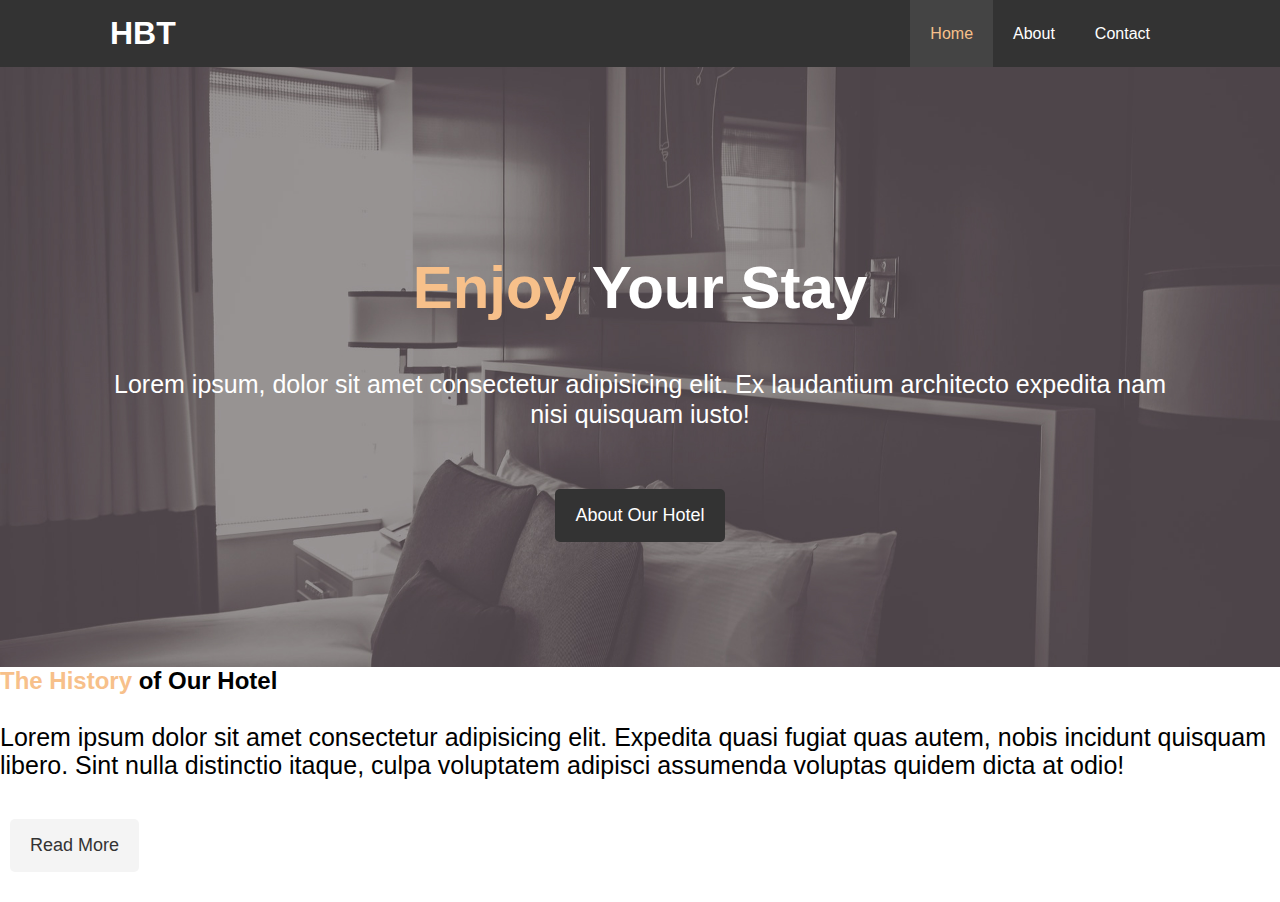
==== index.html @ af39982e "Add files via upload" ====
<!DOCTYPE html>
<html lang="en">

<head>
    <meta charset="UTF-8">
    <meta http-equiv="X-UA-Compatible" content="IE=edge">
    <meta name="viewport" content="width=device-width, initial-scale=1.0">
    <link rel="stylesheet" href="/css/style.css">
    <title>Hotel</title>
</head>

<body>
    <header>
        <nav id="navbar">
            <div class="container">
                <h1 class="logo"><a href="index.html">HBT</a></h1>
                <ul>
                    <li><a class="current" href="index.html">Home</a></li>
                    <li><a href="about.html">About</a></li>
                    <li><a href="contact.html">Contact</a></li>
                </ul>
            </div>
        </nav>
        <!-- showcase area -->
        <div id="showcase">
            <div class="container">
                <div class="showcase-content">
                    <h1><span class="text-primary">Enjoy</span> Your Stay</h1>
                    <p class="lead">Lorem ipsum, dolor sit amet consectetur adipisicing elit. Ex laudantium architecto
                        expedita nam
                        nisi quisquam iusto!</p>
                    <a class="btn" href="about.html">About Our Hotel</a>
                </div>
            </div>
        </div>
    </header>

    <!-- info area -->

    <section id="home-info" class="bg-dark">
        <div class="info-img"></div>
        <div class="info-content">
            <h2><span class="text-primary">The History</span> of Our Hotel</h2>
            <p class="lead">Lorem ipsum dolor sit amet consectetur adipisicing elit. Expedita quasi fugiat quas autem,
                nobis incidunt quisquam libero. Sint nulla distinctio itaque, culpa voluptatem adipisci assumenda
                voluptas quidem dicta at odio!</p>
                <a class="btn btn-light" href="about.html">Read More</a>
        </div>
    </section>

</body>

</html>
---- css/style.css ----
* {
    margin: 0;
    padding: 0;
    box-sizing: border-box;
}

/* :root {
    color: #f7c08a;
} */

.container {
    margin: auto;
    max-width: 1100px;
    overflow: auto;
    padding: 0 20px;
}

.text-primary {
    color: #f7c08a;
}

.lead {
    font-size: 25px;
}

.btn {
    display: inline-block;
    font-size: 18px;
    color: white;
    background: #333;
    padding: 13px 20px;
    margin: 30px 10px;
    border-radius: 5px;
    cursor: pointer;
}

.btn-light {
    display: inline-block;
    font-size: 18px;
    color: #333;
    background: #f4f4f4;
    padding: 13px 20px;
    margin: 30px 10px;
    border-radius: 5px;
    cursor: pointer;
}

.btn:hover {
    background: #f7c08a;
    color: #333;
}

body {
    font-family: 'Segoe UI', Tahoma, Geneva, Verdana, sans-serif;
    line-height: 1.7em;
}

a {
    color: #333;
    text-decoration: none;
}

h1, h2, h3 {
    padding-bottom: 20px;
}

p {
    margin: 10px 0;
}

#navbar {
    background-color: #333;
    color: #fff;
    overflow: auto;
}

#navbar a {
    color: white;
}

#navbar h1 {
    float: left;
    padding-top: 20px
}

#navbar ul {
    float: right;
    list-style: none;
}

#navbar li {
    float: left;
}

#navbar li a {
    display: block; 
    padding: 20px;
    text-align: center;
}

#navbar li a:hover,
#navbar li a.current {
    cursor: pointer;
    background: #444;
    color: #f7c08a;
}

/* showcase */

#showcase {
    background: url('/img/image_resources/image_resources/showcase.jpg') no-repeat center center/cover;
    height: 600px;
}

.showcase-content {
    color: #fff;
    text-align: center;
    padding-top: 170px;
} 

.showcase-content h1 {
    font-size: 60px;
    line-height: 1.7em;
}

.showcase-content p {
    padding-bottom: 20px;
    line-height: 1.2em;
}

.info-img {
    background: url(/img/image_resources/image_resources/photo-1.jpg);
}
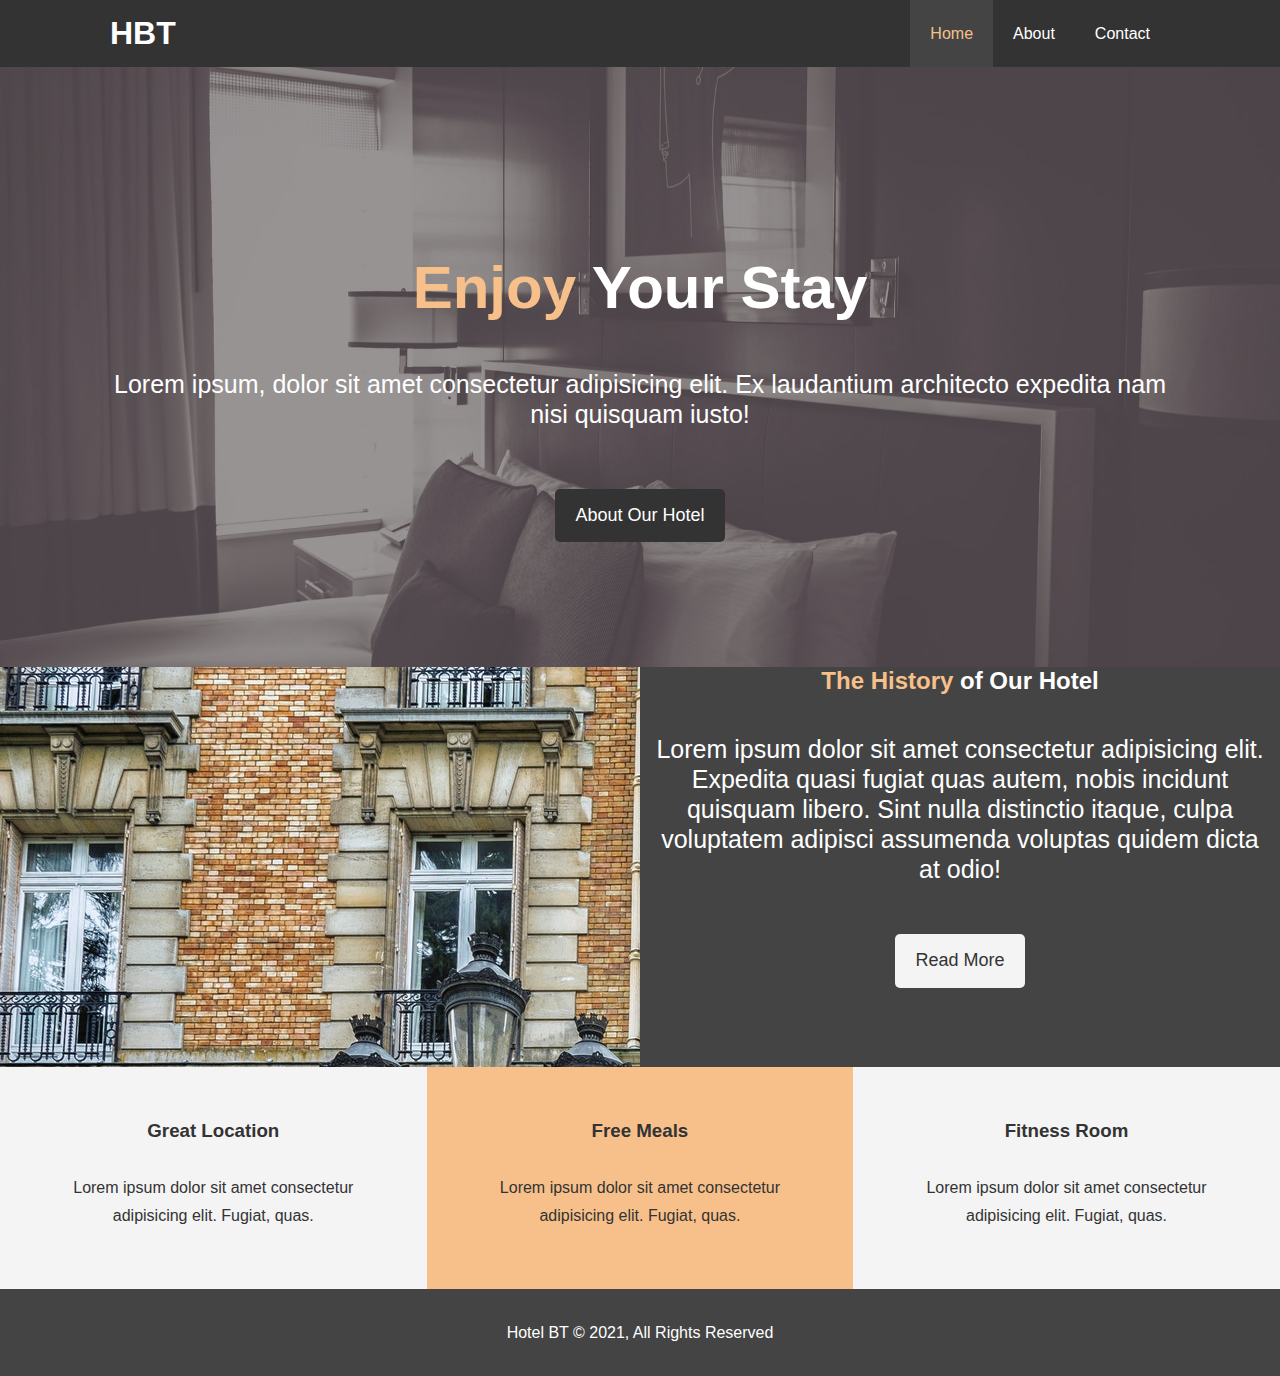
==== commit 9f2fa1dc: "Add files via upload" ====
--- a/index.html
+++ b/index.html
@@ -5,6 +5,8 @@
     <meta charset="UTF-8">
     <meta http-equiv="X-UA-Compatible" content="IE=edge">
     <meta name="viewport" content="width=device-width, initial-scale=1.0">
+    <link rel="stylesheet" href="https://use.fontawesome.com/releases/v5.6.1/css/all.css"
+        integrity="sha384-gfdkjb5BdAXd+lj+gudLWI+BXq4IuLW5IT+brZEZsLFm++aCMlF1V92rMkPaX4PP" crossorigin="anonymous">
     <link rel="stylesheet" href="/css/style.css">
     <title>Hotel</title>
 </head>
@@ -44,9 +46,34 @@
             <p class="lead">Lorem ipsum dolor sit amet consectetur adipisicing elit. Expedita quasi fugiat quas autem,
                 nobis incidunt quisquam libero. Sint nulla distinctio itaque, culpa voluptatem adipisci assumenda
                 voluptas quidem dicta at odio!</p>
-                <a class="btn btn-light" href="about.html">Read More</a>
+            <a class="btn btn-light" href="about.html">Read More</a>
         </div>
     </section>
+
+    <!-- features -->
+
+    <section id="features">
+        <div class="box bg-light">
+            <i class="fas fa-hotel fa-3x"></i>
+            <h3>Great Location</h3>
+            <p>Lorem ipsum dolor sit amet consectetur adipisicing elit. Fugiat, quas.</p>
+        </div>
+        <div class="box bg-primary">
+            <i class="fas fa-utensils fa-3x"></i>
+            <h3>Free Meals</h3>
+            <p>Lorem ipsum dolor sit amet consectetur adipisicing elit. Fugiat, quas.</p>
+        </div>
+        <div class="box bg-light">
+            <i class="fas fa-dumbbell fa-3x"></i>
+            <h3>Fitness Room</h3>
+            <p>Lorem ipsum dolor sit amet consectetur adipisicing elit. Fugiat, quas.</p>
+        </div>
+    </section>
+
+    <div class="clr"></div>
+    <footer id="main-footer">
+        <p>Hotel BT &copy; 2021, All Rights Reserved</p>
+    </footer>
 
 </body>
 
--- a/css/style.css
+++ b/css/style.css
@@ -7,6 +7,32 @@
 /* :root {
     color: #f7c08a;
 } */
+
+/* ::-webkit-scrollbar {
+
+    display: none;
+ 
+ } */
+ 
+ .clr {
+     clear: both;
+ }
+
+.py-1 {
+    padding: 10px 0;
+}
+
+.py-2 {
+    padding: 20px 0;
+}
+
+.py-3 {
+    padding: 30px 0;
+}
+
+.l-heading {
+    font-size: 40px;
+}
 
 .container {
     margin: auto;
@@ -50,6 +76,23 @@
     color: #333;
 }
 
+.bg-dark {
+    background: #333;
+    color: white;
+}
+
+.bg-light {
+    background: #f4f4f4;
+    color: #333;
+}
+
+.bg-primary {
+    background: #f7c08a;
+    color: #333;
+}
+
+/* standard */
+
 body {
     font-family: 'Segoe UI', Tahoma, Geneva, Verdana, sans-serif;
     line-height: 1.7em;
@@ -128,6 +171,133 @@
     line-height: 1.2em;
 }
 
-.info-img {
-    background: url(/img/image_resources/image_resources/photo-1.jpg);
+/* home info */
+#home-info {
+    height: 400px;
+}
+
+
+#home-info .info-content{
+    float: right;
+    width: 50%;
+    background: #444;
+    min-height: 100%;
+    text-align: center;
+    /* padding: 50px 30px; */
+    overflow: hidden;
+    height: 400px;
+}
+
+#home-info .info-img {
+    float: left;
+    width: 50%;
+    background: url('/img/image_resources/image_resources/photo-1.jpg') no-repeat;
+    min-height: 100%;
+    height: 400px;
+}
+
+#home-info .info-content p {
+    padding: 10px;
+    line-height: 1.2em;
+}
+
+/* features */
+
+.box {
+    float: left;
+    width: 33.33%;
+    text-align: center;
+    padding: 50px;
+}
+
+.box i {
+    margin-bottom: 10px;
+}
+
+/* about */
+.info-left {
+    float: left;
+    width: 50%;
+    min-height: 100%;
+}
+
+.info-right {
+    float: right;
+    width: 50%;
+    min-height: 100%;
+}
+
+.container img {
+    display: block;
+    margin: auto;
+    width: 100%;
+    border-radius: 50%;
+}
+
+/* testimonials */
+
+#testimonials {
+    background: url('/img/image_resources/image_resources/test-bg.jpg') no-repeat center center/cover;
+    height: 600px;
+    padding-top: 40px;
+}
+
+#testimonials h2 {
+    color: white;
+    text-align: center;
+    padding-bottom: 40px;
+}
+
+#testimonials .testimonial {
+    padding: 20px;
+    margin-bottom: 40px;
+    border-radius: 5px;
+    opacity: 0.9;
+}
+
+#testimonials .testimonial img {
+    float: left;
+    margin-right: 20px;
+    border-radius: 50%;
+}
+
+#testimonials img {
+    width: 100px;
+}
+
+/* contact form */
+
+.form-group {
+    margin-bottom: 20px;
+}
+
+#contact-form label {
+    display: block;
+    margin-bottom: 5px;
+}
+
+#contact-form input,
+#contact-form textarea {
+    width: 100%;
+    padding: 10px;
+    border: 1px #ddd solid;
+} 
+
+#contact-form textarea {
+    height: 200px;    
+}
+
+#contact-form input:focus,
+#contact-form textarea:focus {
+    outline: none;
+    border-color: #f7c08a;
+}
+
+/* footer */
+
+#main-footer {
+    text-align: center;
+    background: #444;
+    color: white;
+    padding: 20px;
 }